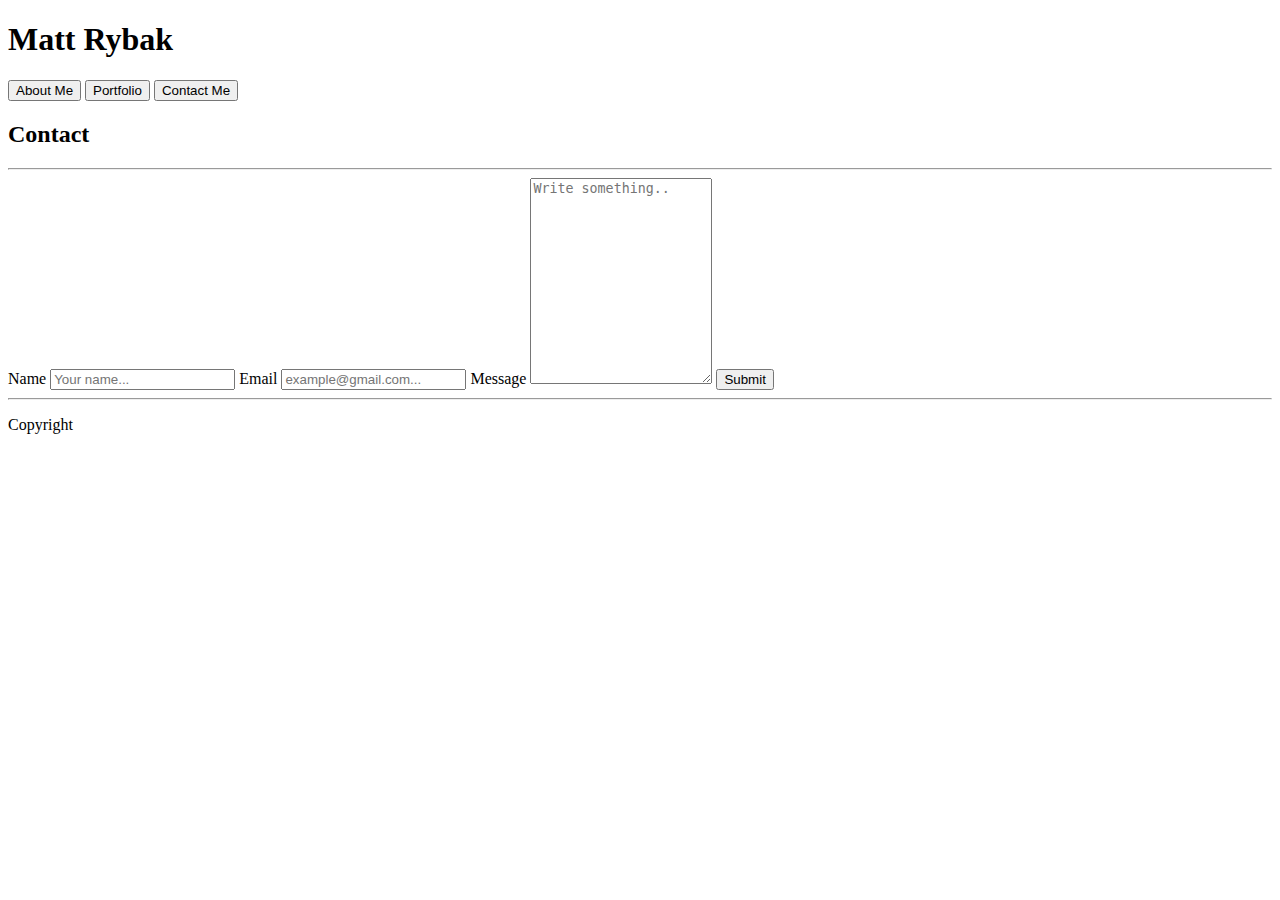
==== contact.html @ cf4e4561 "update to homework" ====
<!DOCTYPE html>
<html lang="en">
<head>
    <meta charset="UTF-8">
    <meta name="viewport" content="width=device-width, initial-scale=1.0">
    <meta http-equiv="X-UA-Compatible" content="ie=edge">
    <title>Matt Rybak</title>
</head>
<body>
    <!-- Container for entire website -->
    <div class="Large Container">
        <!-- Header For Banner -->
        <Div class="Header_Banner">
                <div class="My_Name">
                    <h1>Matt Rybak</h1>
                </div>
                <div class="tabs">
                    <input type="button" value="About Me" onclick="window.location.href='index.html'"/>
                    <input type="button" value="Portfolio" onclick="window.location.href='portfolio.html'"/>
                    <input type="button" value="Contact Me" onclick="window.location.href='contact.html'"/>
                </div>
        </Div>

    </div>
    <!-- Container for Contact Box -->
    <div class="Form_Container">
        <div class="Contact">
            <h2>Contact</h2>
        </div>
        <!-- line for contact box -->
        <hr class="Contact_Line">

        <form action="submit_form.php">
            <label for="Name">Name</label>
            <input type="text" id="Name" name="Name" placeholder="Your name...">

            <label for="email">Email</label>
            <input type="text" id="email" name="Email" placeholder="example@gmail.com...">

            <label for="subject">Message</label>
            <textarea id="Message" name="Message" placeholder="Write something.." style="height:200px"></textarea>

            <input type="submit" value="Submit">


        </form>
    </div>
 
    <!-- Line before Footer -->
 <hr class="bottom_line">
 <!-- Footer -->
     <footer>
         <p>Copyright</p>
     </footer>

</body>
</html>
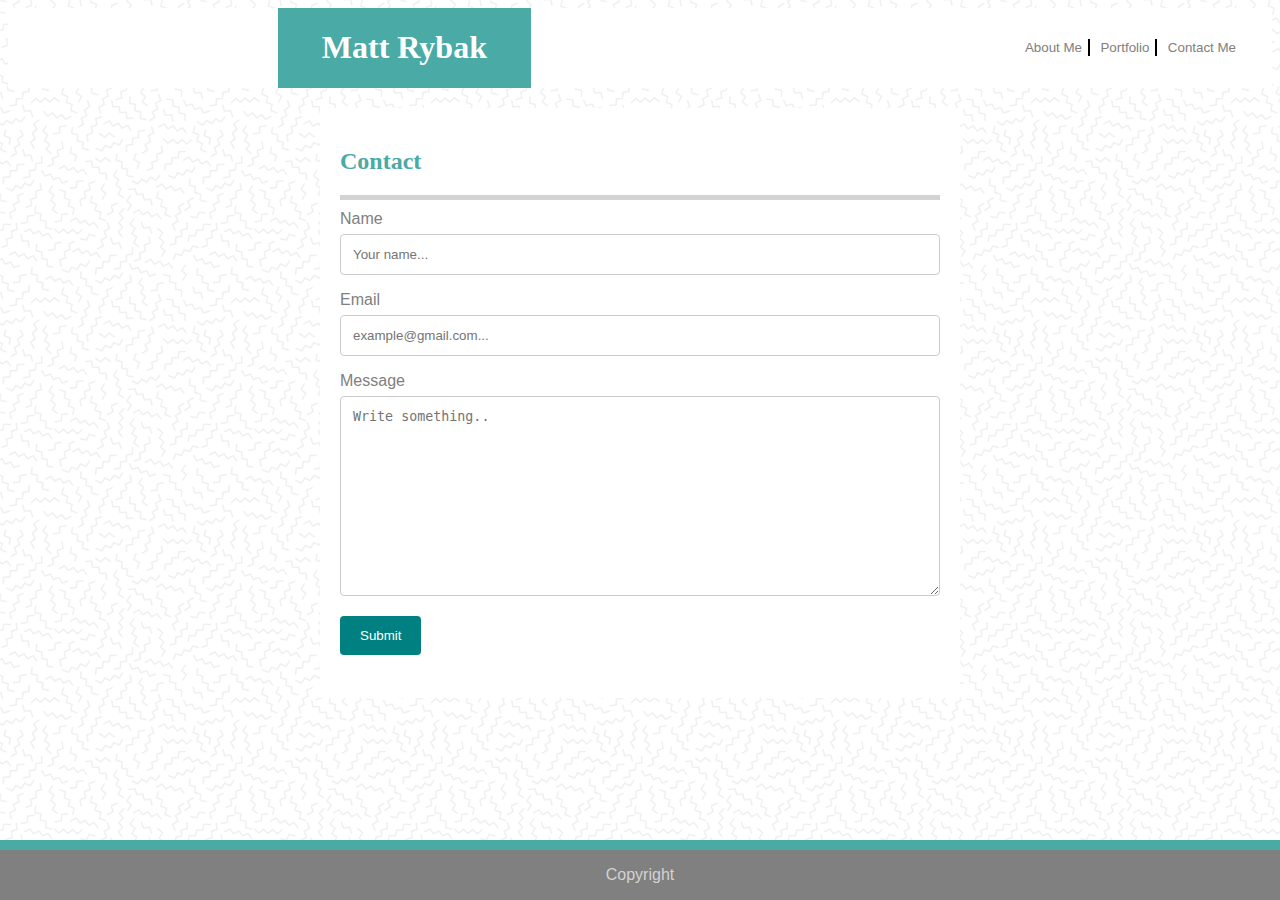
==== commit d9485cb0: "updates_style" ====
--- a/contact.html
+++ b/contact.html
@@ -5,6 +5,7 @@
     <meta name="viewport" content="width=device-width, initial-scale=1.0">
     <meta http-equiv="X-UA-Compatible" content="ie=edge">
     <title>Matt Rybak</title>
+    <link rel="stylesheet" href="assets/css/index_styles3.css">
 </head>
 <body>
     <!-- Container for entire website -->
@@ -15,42 +16,43 @@
                     <h1>Matt Rybak</h1>
                 </div>
                 <div class="tabs">
-                    <input type="button" value="About Me" onclick="window.location.href='index.html'"/>
-                    <input type="button" value="Portfolio" onclick="window.location.href='portfolio.html'"/>
-                    <input type="button" value="Contact Me" onclick="window.location.href='contact.html'"/>
+                    <input class="tablinks" type="button" value="About Me" onclick="window.location.href='index.html'"/>
+                    <input class="tablinks" type="button" value="Portfolio" onclick="window.location.href='Portfolio.html'"/>
+                    <input class="tablinks1" type="button" value="Contact Me" onclick="window.location.href='contact.html'"/>
                 </div>
         </Div>
 
     </div>
     <!-- Container for Contact Box -->
-    <div class="Form_Container">
-        <div class="Contact">
-            <h2>Contact</h2>
-        </div>
+
+    <div class="Big_Box3">
+        <div class="Form_Container">
+            <div class="Contact">
+                <h2>Contact</h2>
+            </div>
         <!-- line for contact box -->
-        <hr class="Contact_Line">
 
-        <form action="submit_form.php">
-            <label for="Name">Name</label>
-            <input type="text" id="Name" name="Name" placeholder="Your name...">
+            <form action="submit_form.php">
+                <label for="Name">Name</label>
+                <input type="text" id="Name" name="Name" placeholder="Your name...">
 
-            <label for="email">Email</label>
-            <input type="text" id="email" name="Email" placeholder="example@gmail.com...">
+                <label for="email">Email</label>
+                <input type="text" id="email" name="Email" placeholder="example@gmail.com...">
 
-            <label for="subject">Message</label>
-            <textarea id="Message" name="Message" placeholder="Write something.." style="height:200px"></textarea>
+                <label for="subject">Message</label>
+                <textarea id="Message" name="Message" placeholder="Write something.." style="height:200px"></textarea>
 
-            <input type="submit" value="Submit">
+                <input type="submit" value="Submit">
 
 
-        </form>
+            </form>
+        </div>
     </div>
  
-    <!-- Line before Footer -->
- <hr class="bottom_line">
+     
  <!-- Footer -->
      <footer>
-         <p>Copyright</p>
+            <p id="copyRight">Copyright</p>
      </footer>
 
 </body>
--- a/assets/css/index_styles3.css
+++ b/assets/css/index_styles3.css
@@ -0,0 +1,124 @@
+.Header_Banner{
+    background-color: white;
+    float: left;
+    width: 100%;
+    
+}
+
+.My_Name{
+    color: white;
+    background-color: #4aaaa5;
+    width: 20%;
+    margin-left: 270px;
+    text-align:center;  
+    float: left;
+    font-family: Georgia, Times, 'Times New Roman', serif;
+}
+
+.tablinks{
+    padding: 5;
+    border-left: none;
+    border-bottom: none;
+    border-top: none;
+    background: none;
+    color: gray;
+
+
+}
+
+.tablinks1{
+    padding: 5;
+    border-left:none;
+    border-right: none;
+    border-bottom:none;
+    border-top: none;
+    background: none;
+    color: gray;
+}
+
+.tabs{
+    color: gray;
+    float: right;
+    margin-top: 30px;
+    margin-right: 30px;
+}
+
+footer {
+    text-align: center;
+    background-color: gray;
+    position: fixed;
+    right: 0;
+    bottom: 0;
+    left:0;
+    width: 100%;
+    border-top: 10px solid #4aaaa5;
+}
+
+body{
+    background-image: url("../images/memphis-mini.png");
+    font-family:'Arial', 'Helvetica Neue', Helvetica, sans-serif;
+    color: gray;
+    font-weight: 200px
+}
+
+#copyRight{
+    color: lightgray;
+    text-align: center;
+    width: 100%;
+}
+
+h2 {
+    color: #4aaaa5;
+}
+
+.Form_Container{
+    margin: auto;
+    Float: center;
+    margin-top: 20px;
+    margin-bottom: 20px;
+    padding-top: 20px;
+    padding-right: 20px;
+    padding-left: 20px;
+    padding-bottom: 20px;
+    background-color: white;
+    width: 600px;
+    height: 550px;
+    }
+
+    .Contact
+    { 
+        border-bottom: 5px solid lightgray;
+        margin-bottom: 10px;
+        margin-top: 20px;
+        font-family: Georgia, Times, 'Times New Roman', serif;
+    }
+
+    .Big_Box3{
+        float: left;
+        width: 100%;
+        height: 100%;
+    }
+
+    input[type=text], select, textarea {
+        width: 100%; 
+        padding: 12px; 
+        border: 1px solid #ccc; 
+        border-radius: 4px; 
+        box-sizing: border-box; 
+        margin-top: 6px; 
+        margin-bottom: 16px; 
+        resize: vertical 
+      }
+      
+      input[type=submit] {
+        background-color: teal;
+        color: white;
+        padding: 12px 20px;
+        border: none;
+        border-radius: 4px;
+        cursor: pointer;
+      }
+      
+       input[type=submit]:hover {
+        background-color: red;
+      }
